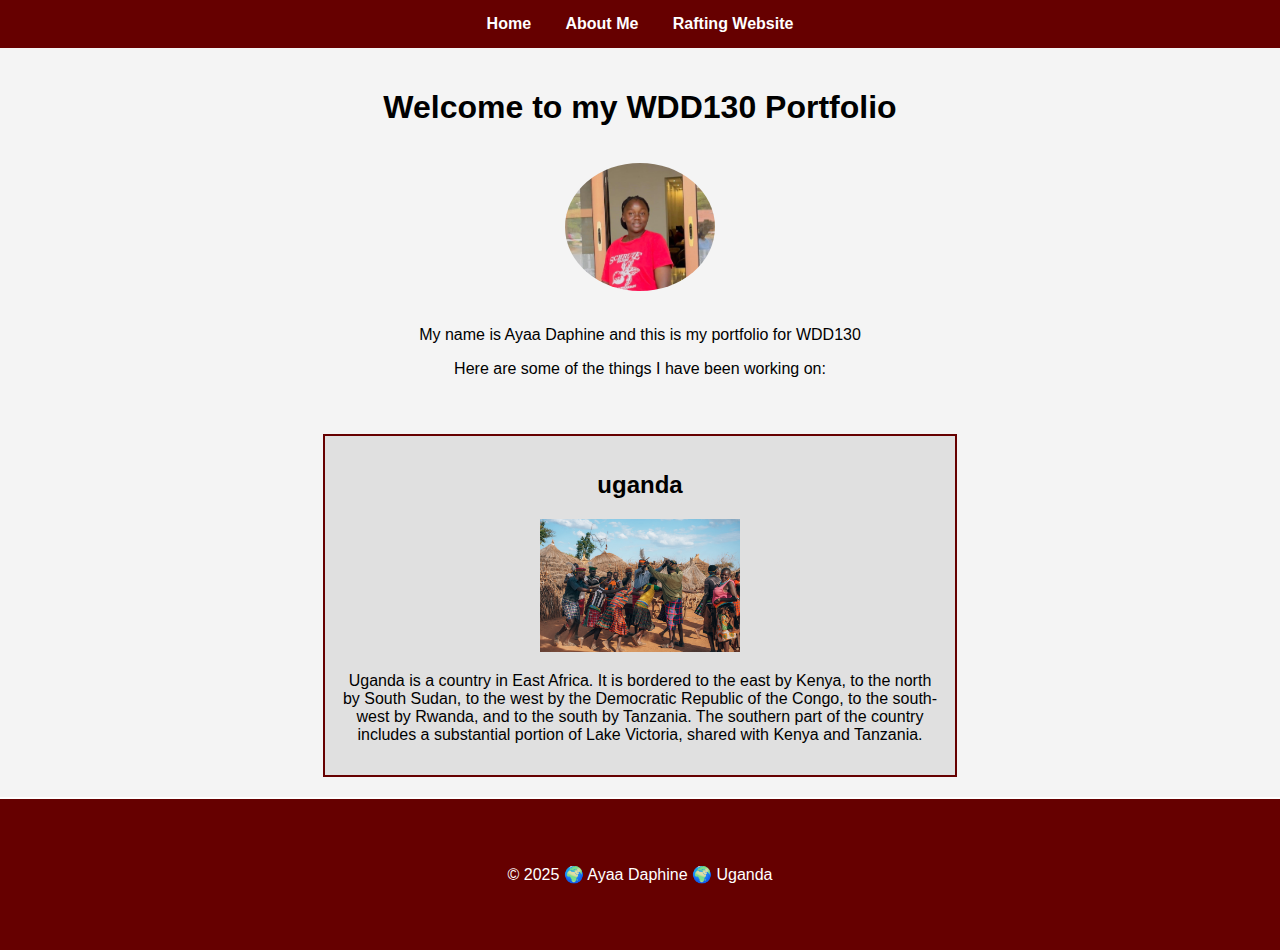
==== wwr/index.html @ d0d4fc61 "assignment" ====
<!DOCTYPE html>
<html lang="en-US">
<head>
    <meta charset="UTF-8">
    <meta name="viewport" content="width=device-width, initial-scale=1.0">
    <meta name="description" content="Ayaa Daphine| WDD 130 | student at BYU-Pathway Learning web and computer programming.">
    <meta name="author" content="Ayaa Daphine">
    <link rel="stylesheet" href="./assets/css/styles.css">
    <title>AYAA DAPHINE | WDD 130</title>
</head>
<body>
    <header>
        <nav>
            <a href="#">Home</a>
            <a href="./about.html">About Me</a>
            <a href="wwr">Rafting Website</a>
            
        </nav>
    </header>
    <main>
        <h1>Welcome to my WDD130 Portfolio</h1>
        <img src="./assets/images/profile.jpg" width="200" alt="Ayaa Daphine">
        <p>My name is Ayaa Daphine and this is my portfolio for WDD130</p>
        <p>Here are some of the things I have been working on:</p>
    </main>
    <aside>
        <h2>uganda</h2>
        <img src="./assets/images/uganda.jpeg"  alt="uganda">
        <p>Uganda is a country in East Africa. It is bordered to the east by Kenya, to the north by South Sudan, to the west by the Democratic Republic of the Congo, to the south-west by Rwanda, and to the south by Tanzania. The southern part of the country includes a substantial portion of Lake Victoria, shared with Kenya and Tanzania.</p>
        </aside>
    <footer>
        <p>&copy; 2025 🌍 Ayaa Daphine  🌍 Uganda</p>
    </footer>
</body>
</html>
---- wwr/assets/css/styles.css ----
/* CSS Document */
body {
    font-family: Arial, sans-serif;
    margin: 0;
    padding: 0;
    background-color: #f4f4f4;
    text-align: center;
}
header {
    background: #660000;
    color: white;
    padding: 15px 0;
}
nav a {
    color: white;
    text-decoration: none;
    margin: 0 15px;
    font-weight: bold;
}
main {
    padding: 20px;
    max-width: 800px; /* Restrict main width */
    margin: 0 auto;
}
main img {
    width: 150px;
    height: auto;
    border-radius: 50%;
    margin: 15px 0;
}
aside {
    width: 80%;
    max-width: 600px;
    margin: 20px auto;
    border: 2px solid #660000;
    padding: 15px;
    background-color: #e0e0e0;
    color: #000;
}
aside img {
    width: 200px;
    height: auto;
}
p {
    padding: 0; /* Ensures 0 padding as required */
}
footer {
    background: #660000;
    color: rgb(255, 255, 255);
    padding:50px;
    margin-top: 20px;
    border-top: 2px solid white;
    text-align: center;
}
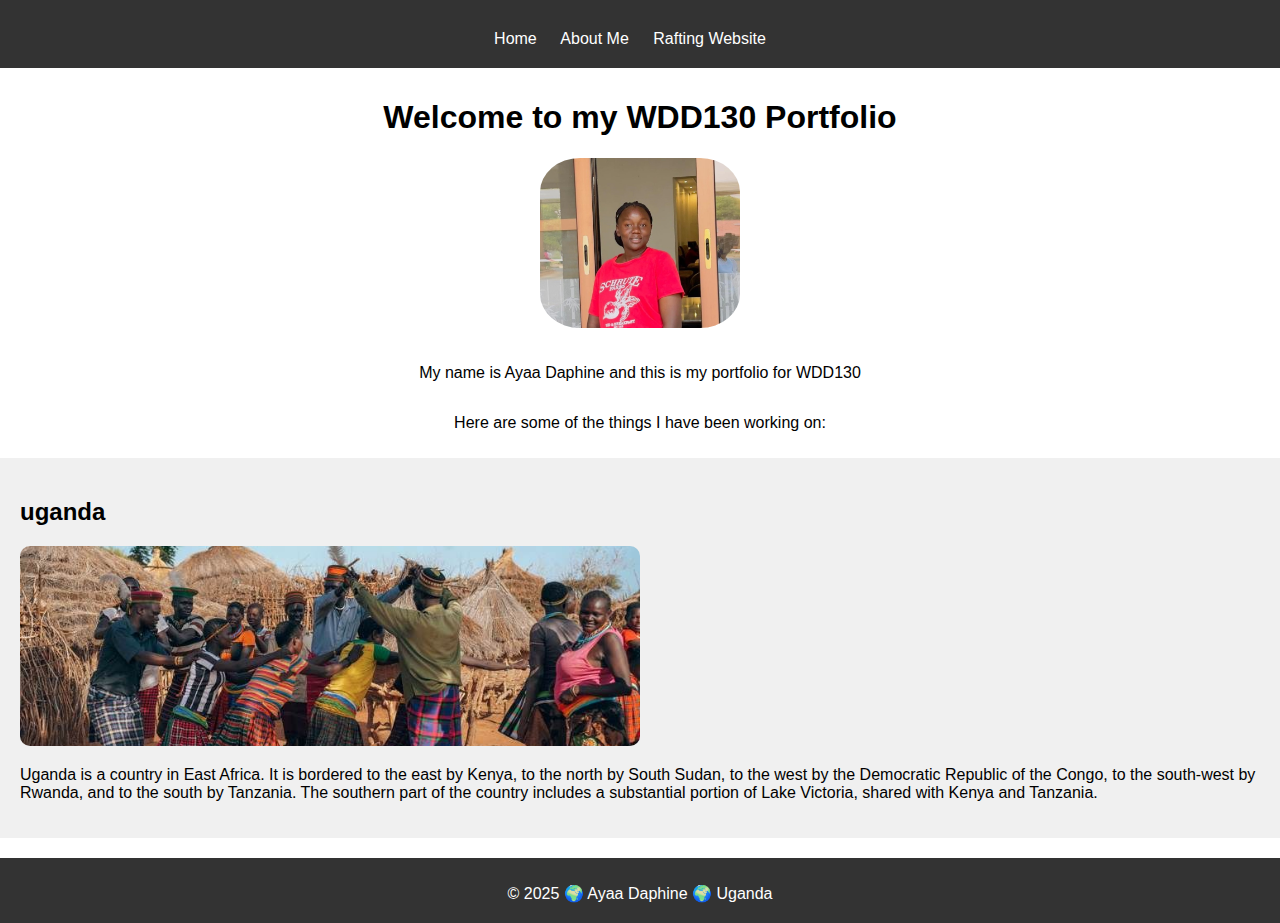
==== commit 94e136b6: "updated index.html" ====
--- a/wwr/index.html
+++ b/wwr/index.html
@@ -5,7 +5,7 @@
     <meta name="viewport" content="width=device-width, initial-scale=1.0">
     <meta name="description" content="Ayaa Daphine| WDD 130 | student at BYU-Pathway Learning web and computer programming.">
     <meta name="author" content="Ayaa Daphine">
-    <link rel="stylesheet" href="./assets/css/styles.css">
+    <link rel="stylesheet" href="css/styles.css">
     <title>AYAA DAPHINE | WDD 130</title>
 </head>
 <body>
@@ -19,13 +19,13 @@
     </header>
     <main>
         <h1>Welcome to my WDD130 Portfolio</h1>
-        <img src="./assets/images/profile.jpg" width="200" alt="Ayaa Daphine">
+        <img src="images/profile.jpg" width="200" alt="Ayaa Daphine">
         <p>My name is Ayaa Daphine and this is my portfolio for WDD130</p>
         <p>Here are some of the things I have been working on:</p>
     </main>
     <aside>
         <h2>uganda</h2>
-        <img src="./assets/images/uganda.jpeg"  alt="uganda">
+        <img src="images/uganda.jpg"  alt="uganda">
         <p>Uganda is a country in East Africa. It is bordered to the east by Kenya, to the north by South Sudan, to the west by the Democratic Republic of the Congo, to the south-west by Rwanda, and to the south by Tanzania. The southern part of the country includes a substantial portion of Lake Victoria, shared with Kenya and Tanzania.</p>
         </aside>
     <footer>
--- a/wwr/css/styles.css
+++ b/wwr/css/styles.css
@@ -0,0 +1,59 @@
+body {
+  font-family: Arial, sans-serif;
+  margin: 0;
+  padding: 0;
+}
+
+header {
+  background-color: #333;
+  color: #fff;
+  padding: 20px;
+  text-align: center;
+}
+
+header nav {
+  margin-top: 10px;
+}
+
+header nav a {
+  color: #fff;
+  text-decoration: none;
+  margin-right: 20px;
+}
+
+main {
+  display: flex;
+  flex-direction: column;
+  align-items: center;
+  padding: 10px;
+}
+
+main img {
+  border-radius: 20%;
+  margin-bottom: 20px;
+}
+
+aside {
+  background-color: #f0f0f0;
+  padding: 20px;
+  margin-bottom: 20px;
+}
+
+aside img {
+  width: 50%;
+  height: 200px;
+  object-fit: cover;
+  border-radius: 10px;
+}
+
+footer {
+  background-color: #333;
+  color: #fff;
+  padding: 10px;
+  text-align: center;
+  clear: both;
+}
+
+footer p {
+  margin-bottom: 10px;
+}
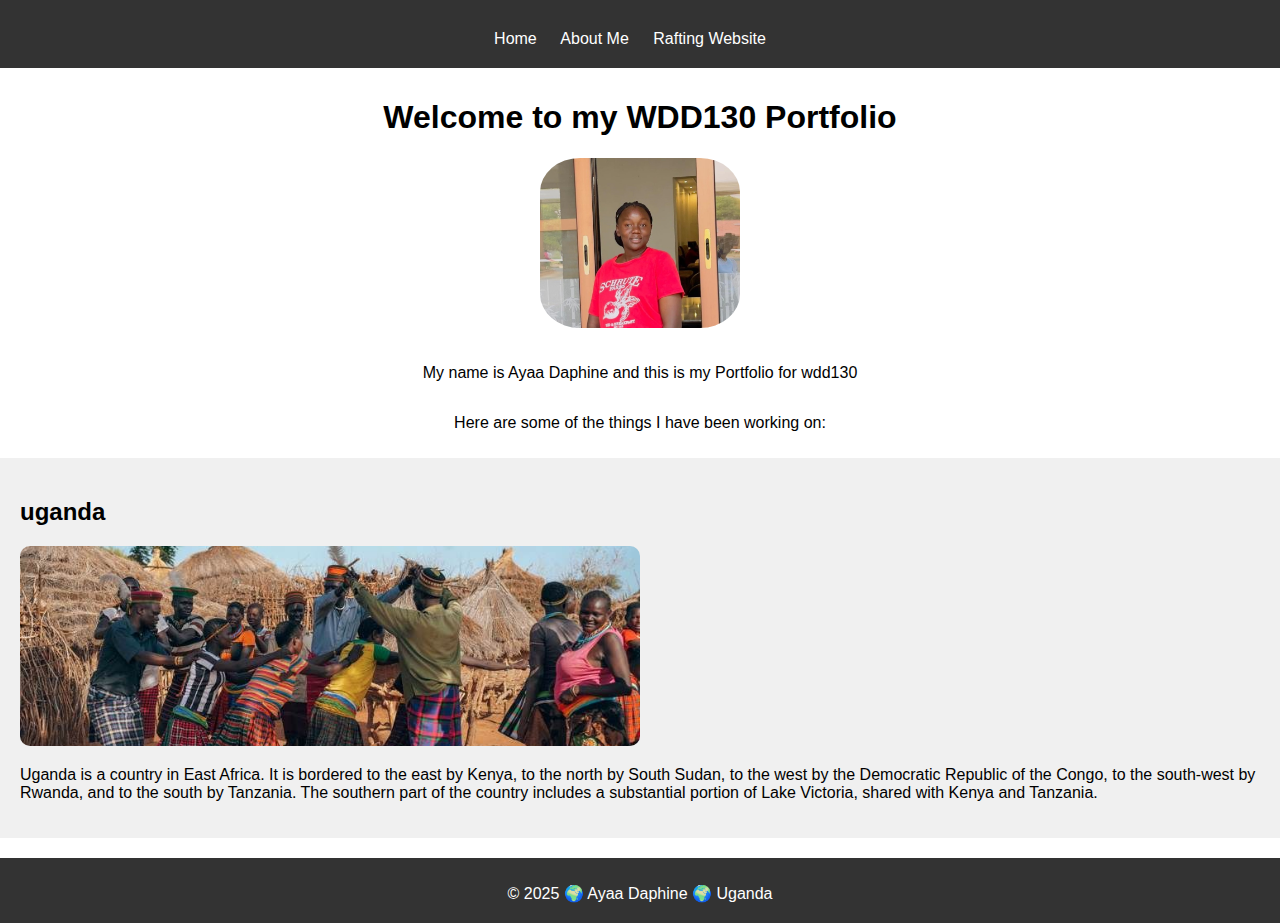
==== commit 98f98561: "contact.html" ====
--- a/wwr/index.html
+++ b/wwr/index.html
@@ -20,7 +20,7 @@
     <main>
         <h1>Welcome to my WDD130 Portfolio</h1>
         <img src="images/profile.jpg" width="200" alt="Ayaa Daphine">
-        <p>My name is Ayaa Daphine and this is my portfolio for WDD130</p>
+        <p>My name is Ayaa Daphine and this is my Portfolio for wdd130</p>
         <p>Here are some of the things I have been working on:</p>
     </main>
     <aside>
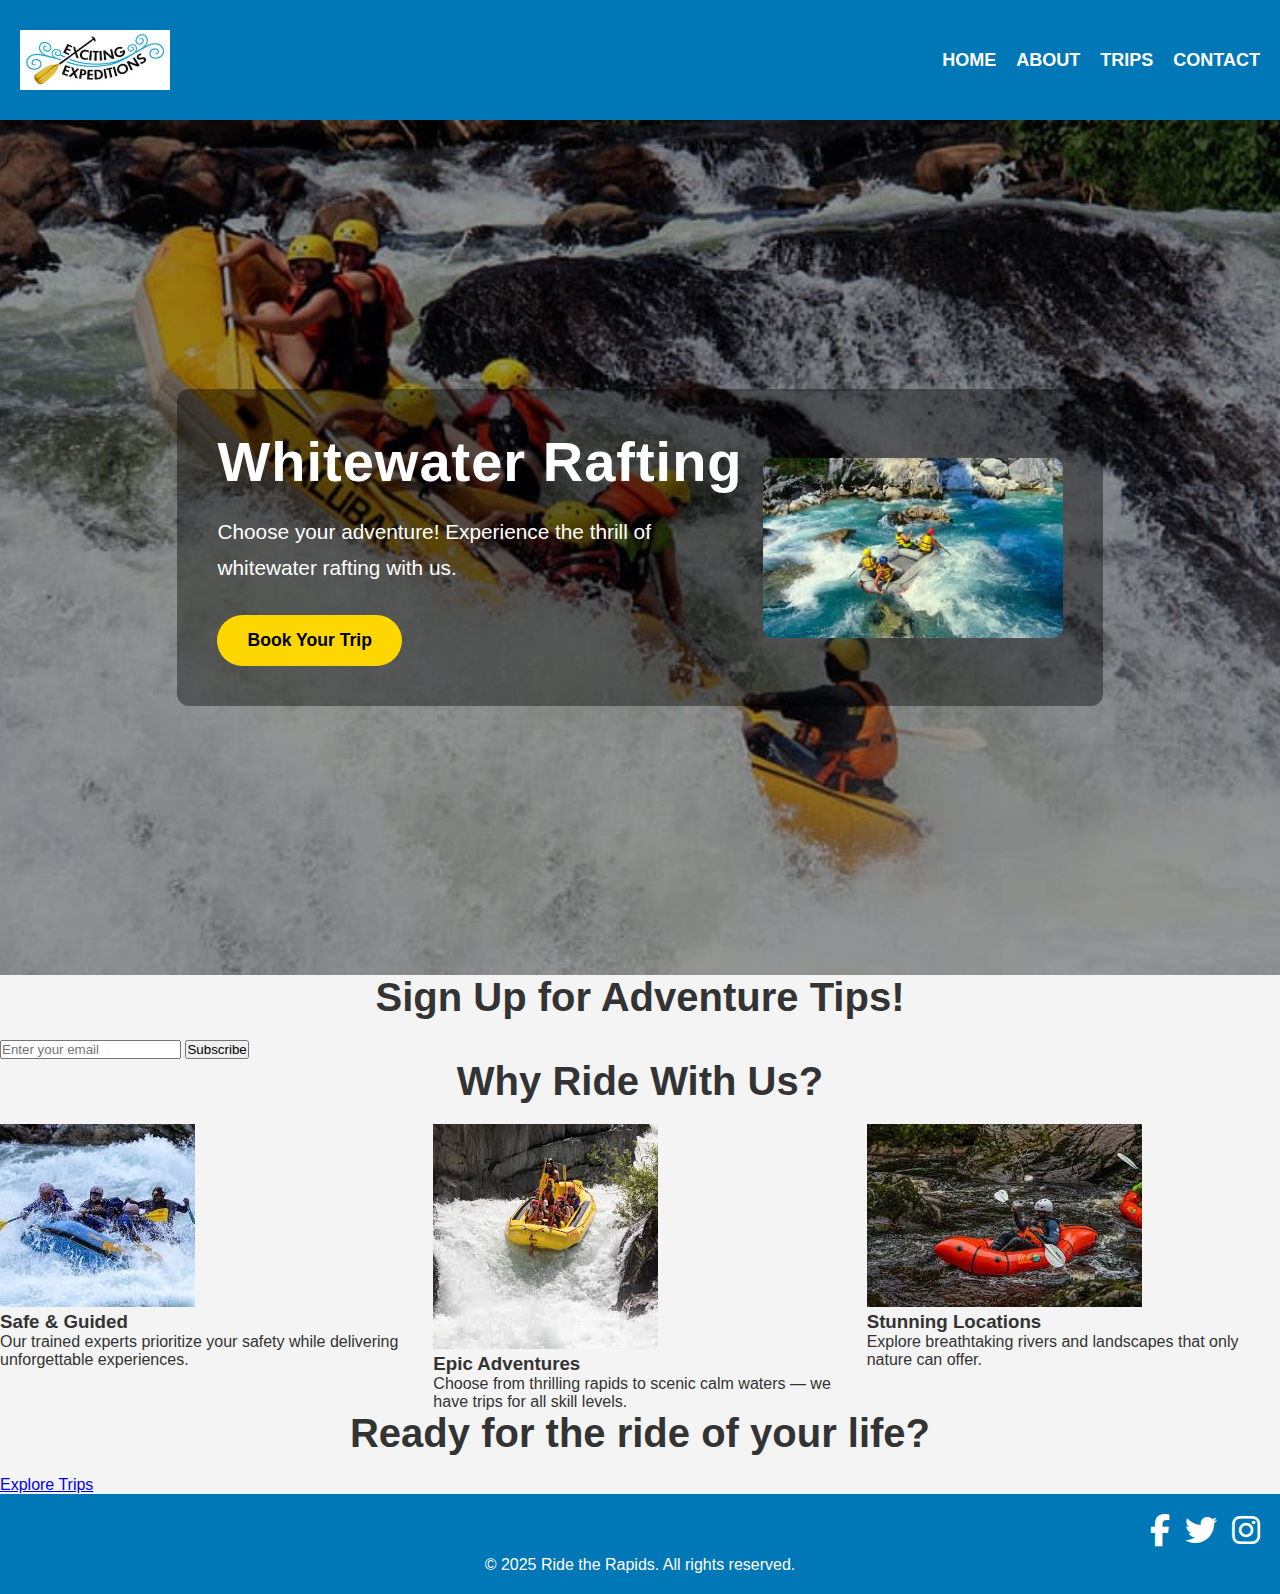
==== commit 272b16d2: "Add files via upload" ====
--- a/wwr/index.html
+++ b/wwr/index.html
@@ -1,35 +1,80 @@
-<!DOCTYPE html>
-<html lang="en-US">
-<head>
-    <meta charset="UTF-8">
-    <meta name="viewport" content="width=device-width, initial-scale=1.0">
-    <meta name="description" content="Ayaa Daphine| WDD 130 | student at BYU-Pathway Learning web and computer programming.">
-    <meta name="author" content="Ayaa Daphine">
-    <link rel="stylesheet" href="css/styles.css">
-    <title>AYAA DAPHINE | WDD 130</title>
-</head>
-<body>
-    <header>
-        <nav>
-            <a href="#">Home</a>
-            <a href="./about.html">About Me</a>
-            <a href="wwr">Rafting Website</a>
-            
-        </nav>
-    </header>
-    <main>
-        <h1>Welcome to my WDD130 Portfolio</h1>
-        <img src="images/profile.jpg" width="200" alt="Ayaa Daphine">
-        <p>My name is Ayaa Daphine and this is my Portfolio for wdd130</p>
-        <p>Here are some of the things I have been working on:</p>
-    </main>
-    <aside>
-        <h2>uganda</h2>
-        <img src="images/uganda.jpg"  alt="uganda">
-        <p>Uganda is a country in East Africa. It is bordered to the east by Kenya, to the north by South Sudan, to the west by the Democratic Republic of the Congo, to the south-west by Rwanda, and to the south by Tanzania. The southern part of the country includes a substantial portion of Lake Victoria, shared with Kenya and Tanzania.</p>
-        </aside>
-    <footer>
-        <p>&copy; 2025 🌍 Ayaa Daphine  🌍 Uganda</p>
-    </footer>
-</body>
-</html>+<!DOCTYPE html>
+<html lang="en">
+<head>
+  <meta charset="UTF-8" />
+  <meta name="viewport" content="width=device-width, initial-scale=1.0" />
+  <meta name="description" content="Ride the Rapids offers thrilling whitewater rafting experiences with safety and excitement in mind." />
+  <meta name="author" content="Ayaa Daphine" />
+  <title>Home | Ride the Rapids - Whitewater Rafting</title>
+  <link rel="stylesheet" href="styles/rafting.css" />
+  <link rel="stylesheet" href="https://cdnjs.cloudflare.com/ajax/libs/font-awesome/6.1.1/css/all.min.css" />
+</head>
+<body>
+  <header>
+    <img src="images/logo.jpg" alt="Ride the Rapids Logo" class="logo" />
+    <nav>
+      <ul>
+        <li><a href="index.html">Home</a></li>
+        <li><a href="about.html">About</a></li>
+        <li><a href="trips.html">Trips</a></li>
+        <li><a href="contact.html">Contact</a></li>
+      </ul>
+    </nav>
+  </header>
+  <section class="hero">
+    <div class="hero-content">
+        <div class="hero-text">
+            <h1>Whitewater Rafting</h1>
+            <p>Choose your adventure! Experience the thrill of whitewater rafting with us.</p>
+            <a href="#" class="hero-btn">Book Your Trip</a>
+        </div>
+        <img src="images/rafting6.jpeg" alt="Rafting Adventure" class="small-image">
+    </div>
+    <img src="images/rafting8.jpg" alt="Exciting rafting adventure" class="hero-image">
+  </section>
+
+    <section class="cta-newsletter">
+      <h2>Sign Up for Adventure Tips!</h2>
+      <form>
+        <input type="email" name="email" placeholder="Enter your email" required />
+        <button type="submit">Subscribe</button>
+      </form>
+    </section>
+
+    <section class="features">
+      <h2>Why Ride With Us?</h2>
+      <div class="grid">
+        <div class="feature">
+          <img src="images/rafting1.jpeg" alt="Safety first" />
+          <h3>Safe & Guided</h3>
+          <p>Our trained experts prioritize your safety while delivering unforgettable experiences.</p>
+        </div>
+        <div class="feature">
+          <img src="images/rafting3.jpeg" alt="Adventure" />
+          <h3>Epic Adventures</h3>
+          <p>Choose from thrilling rapids to scenic calm waters — we have trips for all skill levels.</p>
+        </div>
+        <div class="feature">
+          <img src="images/rafting5.jpeg" alt="Beautiful rivers" />
+          <h3>Stunning Locations</h3>
+          <p>Explore breathtaking rivers and landscapes that only nature can offer.</p>
+        </div>
+      </div>
+    </section>
+
+    <section class="call-to-action">
+      <h2>Ready for the ride of your life?</h2>
+      <a href="trips.html" class="cta-button">Explore Trips</a>
+    </section>
+  </main>
+
+  <footer>
+    <div class="social-icons">
+      <i class="fa-brands fa-facebook-f"></i>
+      <i class="fa-brands fa-twitter"></i>
+      <i class="fa-brands fa-instagram"></i>
+    </div>
+    <p>&copy; 2025 Ride the Rapids. All rights reserved.</p>
+  </footer>
+</body>
+</html>
--- a/wwr/styles/rafting.css
+++ b/wwr/styles/rafting.css
@@ -0,0 +1,380 @@
+/* General Styles */
+* {
+    margin: 0;
+    padding: 0;
+    box-sizing: border-box;
+}
+
+body {
+    font-family: 'Roboto', sans-serif;
+    background-color: #f4f4f4;
+    color: #333;
+}
+
+/* Header and Footer */
+header, footer {
+    background-color: #0077B6;
+    color: white;
+    text-align: center;
+    padding: 30px 20px;
+}
+
+header {
+    display: flex;
+    justify-content: space-between;
+    align-items: center;
+}
+
+header .logo {
+    width: 150px;
+}
+
+nav ul {
+    list-style-type: none;
+    display: flex;
+    gap: 20px;
+}
+
+nav a {
+    color: white;
+    text-decoration: none;
+    font-weight: 600;
+    font-size: 18px;
+    text-transform: uppercase;
+    transition: color 0.3s;
+}
+
+nav a:hover {
+    color: #FFD700;
+
+}
+ /* Hero Section */
+    .hero {
+        position: relative;
+        width: 100%;
+        height: 95vh;
+        display: flex;
+        align-items: center;
+        justify-content: center;
+        overflow: hidden;
+        text-align: left;
+    }
+    
+    .hero-image {
+        position: absolute;
+        top: 0;
+        left: 0;
+        width: 100%;
+        height: 100%;
+        object-fit: cover;
+        z-index: -1;
+        filter: brightness(60%);
+    }
+    
+    .hero-content {
+        z-index: 1;
+        display: flex;
+        align-items: center;
+        justify-content: space-between;
+        max-width: 1000px;
+        padding: 40px;
+        background: rgba(0, 0, 0, 0.4);  /* Lighter background for text visibility */
+        border-radius: 12px;
+        color: #fff;
+        animation: fadeIn 1.5s ease-out;
+    }
+    
+    .hero h1 {
+        font-size: 3.5rem;
+        margin-bottom: 20px;
+        font-weight: 700;
+        letter-spacing: 1px;
+    }
+    
+    .hero p {
+        font-size: 1.3rem;
+        line-height: 1.7;
+        margin-bottom: 30px;
+        max-width: 500px;  /* Limit paragraph width */
+    }
+    
+    .hero-btn {
+        display: inline-block;
+        padding: 15px 30px;
+        background-color: #FFD700;
+        color: #000;
+        font-size: 1.1rem;
+        font-weight: 600;
+        border-radius: 30px;
+        text-decoration: none;
+        transition: background-color 0.3s ease;
+    }
+    
+    .hero-btn:hover {
+        background-color: #ffc400;
+    }
+    
+    .hero .small-image {
+        width: 300px;
+        height: auto;
+        border-radius: 10px;
+        margin-left: 20px;
+    }
+    
+
+
+/* Fade-in Animation */
+@keyframes fadeIn {
+    0% { opacity: 0; transform: translateY(20px); }
+    100% { opacity: 1; transform: translateY(0); }
+}
+
+/* Main Content */
+main {
+    padding: 40px;
+    max-width: 1200px;
+    margin: 0 auto;
+}
+
+h2 {
+    font-size: 2.5rem;
+    margin-bottom: 20px;
+    text-align: center;
+}
+
+/* History Section */
+.history-section {
+    padding: 40px;
+    background-color: #ffffff;
+}
+
+.history-container {
+    display: flex;
+    justify-content: space-between;
+    align-items: center;
+    gap: 30px;
+    flex-wrap: wrap;
+}
+
+.history-text {
+    flex: 1;
+    font-size: 1.1rem;
+    line-height: 1.6;
+}
+
+.history-image img {
+    width: 100%;
+    height: auto;
+    max-width: 500px;
+    border-radius: 10px;
+}
+
+/* Adventure Awaits You Section */
+.gallery {
+    display: flex;
+    gap: 20px;
+    overflow-x: auto;
+    padding: 20px 0;
+}
+
+.gallery figure {
+    position: relative;
+}
+
+.gallery img {
+    width: 120px;
+    height: auto;
+    border-radius: 10px;
+    transition: transform 0.3s;
+}
+
+.gallery img:hover {
+    transform: scale(1.05);
+}
+
+.gallery figcaption {
+    position: absolute;
+    bottom: 10px;
+    left: 10px;
+    background-color: rgba(0, 0, 0, 0.6);
+    color: white;
+    font-size: 1rem;
+    padding: 5px 10px;
+}
+
+/* Footer */
+footer {
+    display: flex;
+    justify-content: center;
+    align-items: center;
+    padding: 20px;
+    flex-direction: column;
+}
+
+footer p {
+    margin-top: 10px;
+}
+
+/* Social Icons */
+.social-icons {
+    display: flex;
+    gap: 15px;
+    justify-content: flex-end;
+    width: 100%;
+}
+
+.social-icons i {
+    font-size: 2rem;
+    cursor: pointer;
+}
+
+/* Contact Section */
+.contact-box {
+    background-color: #ffffff;
+    padding: 30px;
+    margin-top: 20px;
+    box-shadow: 0 0 10px rgba(0, 0, 0, 0.1);
+    border-radius: 10px;
+}
+
+.company-info {
+    display: flex;
+    justify-content: space-between;
+    margin-bottom: 30px;
+}
+
+.info-left,
+.info-right {
+    flex: 1;
+    padding: 10px;
+}
+
+.contact-form h2 {
+    font-size: 2rem;
+    margin-bottom: 20px;
+    text-align: center;
+}
+
+.contact-form label {
+    display: block;
+    margin-bottom: 10px;
+    font-size: 1.1rem;
+}
+
+.contact-form input, 
+.contact-form select, 
+.contact-form textarea {
+    width: 80%;
+    padding: 12px;
+    margin-bottom: 15px;
+    border: 1px solid #ccc;
+    border-radius: 5px;
+}
+
+.contact-form button {
+    width: 80%;
+    padding: 15px;
+    background-color: #0077B6;
+    color: white;
+    font-size: 1.2rem;
+    border: none;
+    border-radius: 5px;
+    cursor: pointer;
+}
+
+.contact-form button:hover {
+    background-color: #005f82;
+}
+
+/* Home Page Extras */
+.newsletter, .cta {
+    background-color: #ffffff;
+    padding: 30px;
+    margin-top: 40px;
+    border-radius: 10px;
+    box-shadow: 0 4px 12px rgba(0,0,0,0.1);
+    text-align: center;
+}
+
+.newsletter input[type="email"] {
+    padding: 10px;
+    width: 60%;
+    max-width: 300px;
+    margin: 10px;
+    border-radius: 5px;
+    border: 1px solid #ccc;
+}
+
+.newsletter button {
+    padding: 10px 20px;
+    background-color: #0077B6;
+    color: white;
+    border: none;
+    border-radius: 5px;
+    cursor: pointer;
+}
+
+.newsletter button:hover {
+    background-color: #005f82;
+}
+.grid {
+    display: grid;
+    grid-template-columns: repeat(3, 1fr);
+    gap: 20px;
+}
+/* Trips Page Styles */
+.trips-grid {
+    display: grid;
+    grid-template-columns: repeat(auto-fit, minmax(280px, 1fr));
+    gap: 30px;
+}
+
+.trip-card {
+    background-color: #fff;
+    padding: 20px;
+    border-radius: 10px;
+    box-shadow: 0 0 12px rgba(0, 0, 0, 0.08);
+    transition: transform 0.3s ease;
+    text-align: center;
+}
+
+.trip-card img {
+    width: 100%;
+    height: 180px;
+    object-fit: cover;
+    border-radius: 10px;
+    margin-bottom: 15px;
+}
+
+.trip-card:hover {
+    transform: translateY(-5px);
+}
+
+.trip-card h3 {
+    margin-bottom: 10px;
+    font-size: 1.4rem;
+    color: #0077B6;
+}
+
+.trip-card p {
+    font-size: 1rem;
+    line-height: 1.5;
+}
+
+/* Our Rafting Trips Section */
+.our-rafting-trips-section {
+    display: flex;
+    justify-content: center;
+    align-items: center;
+    height: 100vh;
+    text-align: center;
+    width: 100%;
+}
+
+.trips-heading {
+    font-size: 3rem;
+    color: #151616f5;
+    margin: 0;
+    text-align: center;
+    flex: 0 1 auto;
+}
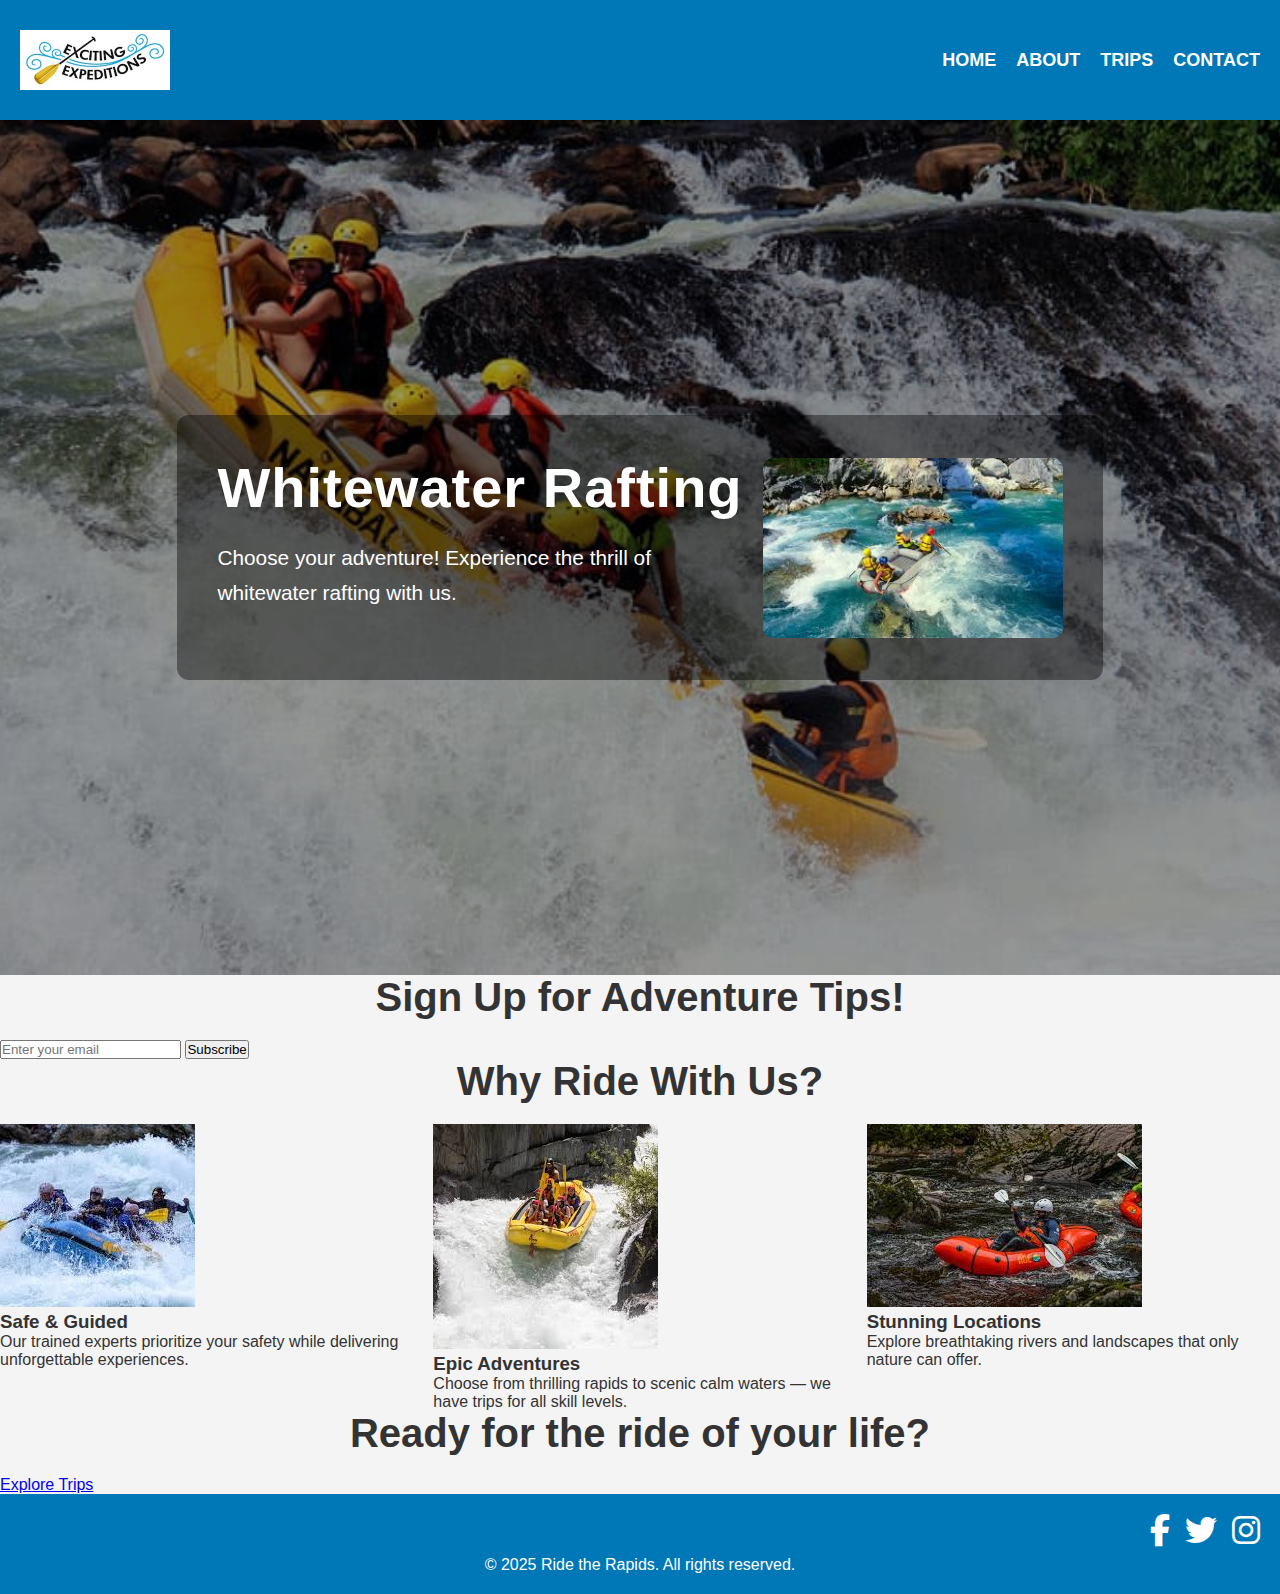
==== commit b01524fd: "Add files via upload" ====
--- a/wwr/index.html
+++ b/wwr/index.html
@@ -26,7 +26,6 @@
         <div class="hero-text">
             <h1>Whitewater Rafting</h1>
             <p>Choose your adventure! Experience the thrill of whitewater rafting with us.</p>
-            <a href="#" class="hero-btn">Book Your Trip</a>
         </div>
         <img src="images/rafting6.jpeg" alt="Rafting Adventure" class="small-image">
     </div>
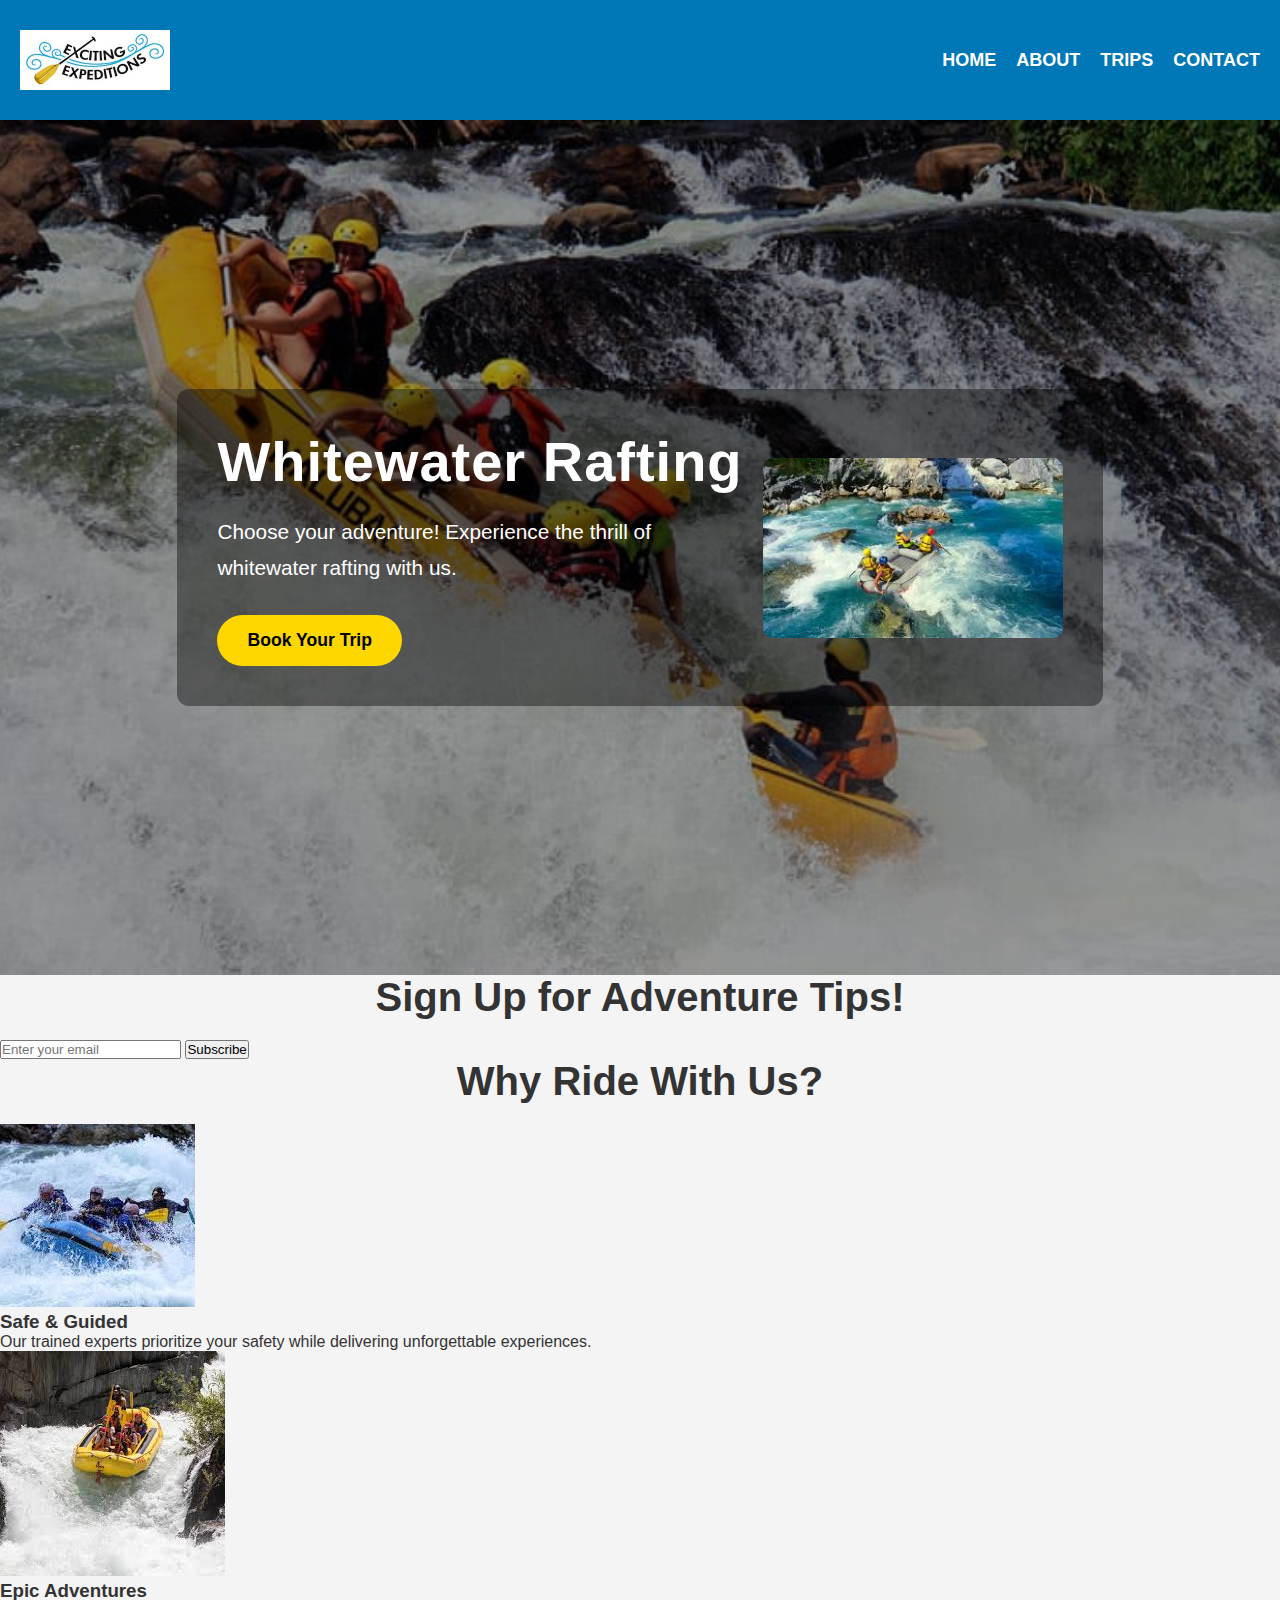
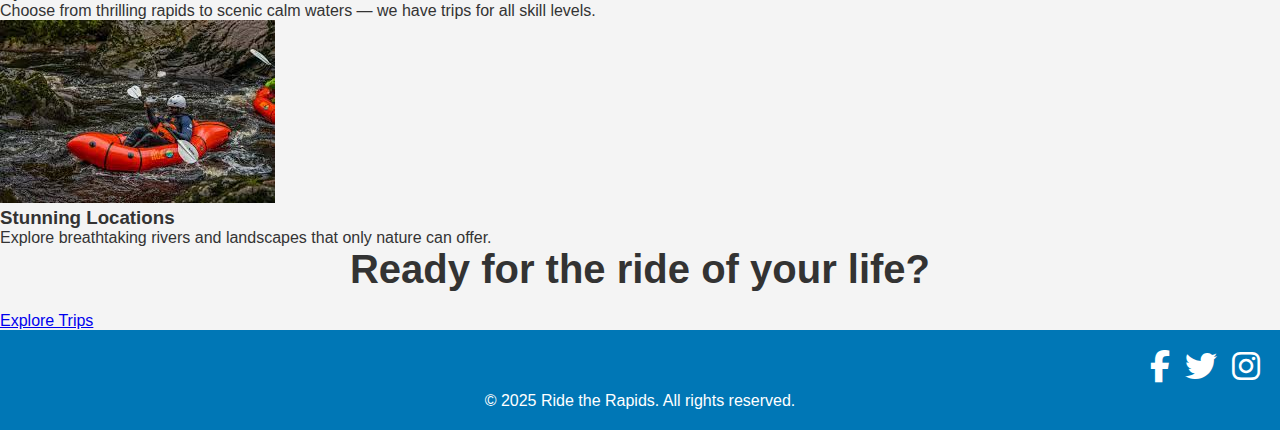
==== commit 0d8a7d07: "trips" ====
--- a/wwr/index.html
+++ b/wwr/index.html
@@ -1,79 +1,80 @@
-<!DOCTYPE html>
-<html lang="en">
-<head>
-  <meta charset="UTF-8" />
-  <meta name="viewport" content="width=device-width, initial-scale=1.0" />
-  <meta name="description" content="Ride the Rapids offers thrilling whitewater rafting experiences with safety and excitement in mind." />
-  <meta name="author" content="Ayaa Daphine" />
-  <title>Home | Ride the Rapids - Whitewater Rafting</title>
-  <link rel="stylesheet" href="styles/rafting.css" />
-  <link rel="stylesheet" href="https://cdnjs.cloudflare.com/ajax/libs/font-awesome/6.1.1/css/all.min.css" />
-</head>
-<body>
-  <header>
-    <img src="images/logo.jpg" alt="Ride the Rapids Logo" class="logo" />
-    <nav>
-      <ul>
-        <li><a href="index.html">Home</a></li>
-        <li><a href="about.html">About</a></li>
-        <li><a href="trips.html">Trips</a></li>
-        <li><a href="contact.html">Contact</a></li>
-      </ul>
-    </nav>
-  </header>
-  <section class="hero">
-    <div class="hero-content">
-        <div class="hero-text">
-            <h1>Whitewater Rafting</h1>
-            <p>Choose your adventure! Experience the thrill of whitewater rafting with us.</p>
-        </div>
-        <img src="images/rafting6.jpeg" alt="Rafting Adventure" class="small-image">
-    </div>
-    <img src="images/rafting8.jpg" alt="Exciting rafting adventure" class="hero-image">
-  </section>
-
-    <section class="cta-newsletter">
-      <h2>Sign Up for Adventure Tips!</h2>
-      <form>
-        <input type="email" name="email" placeholder="Enter your email" required />
-        <button type="submit">Subscribe</button>
-      </form>
-    </section>
-
-    <section class="features">
-      <h2>Why Ride With Us?</h2>
-      <div class="grid">
-        <div class="feature">
-          <img src="images/rafting1.jpeg" alt="Safety first" />
-          <h3>Safe & Guided</h3>
-          <p>Our trained experts prioritize your safety while delivering unforgettable experiences.</p>
-        </div>
-        <div class="feature">
-          <img src="images/rafting3.jpeg" alt="Adventure" />
-          <h3>Epic Adventures</h3>
-          <p>Choose from thrilling rapids to scenic calm waters — we have trips for all skill levels.</p>
-        </div>
-        <div class="feature">
-          <img src="images/rafting5.jpeg" alt="Beautiful rivers" />
-          <h3>Stunning Locations</h3>
-          <p>Explore breathtaking rivers and landscapes that only nature can offer.</p>
-        </div>
-      </div>
-    </section>
-
-    <section class="call-to-action">
-      <h2>Ready for the ride of your life?</h2>
-      <a href="trips.html" class="cta-button">Explore Trips</a>
-    </section>
-  </main>
-
-  <footer>
-    <div class="social-icons">
-      <i class="fa-brands fa-facebook-f"></i>
-      <i class="fa-brands fa-twitter"></i>
-      <i class="fa-brands fa-instagram"></i>
-    </div>
-    <p>&copy; 2025 Ride the Rapids. All rights reserved.</p>
-  </footer>
-</body>
-</html>
+<!DOCTYPE html>
+<html lang="en">
+<head>
+  <meta charset="UTF-8" />
+  <meta name="viewport" content="width=device-width, initial-scale=1.0" />
+  <meta name="description" content="Ride the Rapids offers thrilling whitewater rafting experiences with safety and excitement in mind." />
+  <meta name="author" content="Ayaa Daphine" />
+  <title>Home | Ride the Rapids - Whitewater Rafting</title>
+  <link rel="stylesheet" href="styles/rafting.css" />
+  <link rel="stylesheet" href="https://cdnjs.cloudflare.com/ajax/libs/font-awesome/6.1.1/css/all.min.css" />
+</head>
+<body>
+  <header>
+    <img src="images/logo.jpg" alt="Ride the Rapids Logo" class="logo" />
+    <nav>
+      <ul>
+        <li><a href="index.html">Home</a></li>
+        <li><a href="about.html">About</a></li>
+        <li><a href="trips.html">Trips</a></li>
+        <li><a href="contact.html">Contact</a></li>
+      </ul>
+    </nav>
+  </header>
+  <section class="hero">
+    <div class="hero-content">
+        <div class="hero-text">
+            <h1>Whitewater Rafting</h1>
+            <p>Choose your adventure! Experience the thrill of whitewater rafting with us.</p>
+            <a href="#" class="hero-btn">Book Your Trip</a>
+        </div>
+        <img src="images/rafting6.jpeg" alt="Rafting Adventure" class="small-image">
+    </div>
+    <img src="images/rafting8.jpg" alt="Exciting rafting adventure" class="hero-image">
+  </section>
+
+    <section class="cta-newsletter">
+      <h2>Sign Up for Adventure Tips!</h2>
+      <form>
+        <input type="email" name="email" placeholder="Enter your email" required />
+        <button type="submit">Subscribe</button>
+      </form>
+    </section>
+
+    <section class="features">
+      <h2>Why Ride With Us?</h2>
+      <div class="grid">
+        <div class="feature">
+          <img src="images/rafting1.jpeg" alt="Safety first" />
+          <h3>Safe & Guided</h3>
+          <p>Our trained experts prioritize your safety while delivering unforgettable experiences.</p>
+        </div>
+        <div class="feature">
+          <img src="images/rafting3.jpeg" alt="Adventure" />
+          <h3>Epic Adventures</h3>
+          <p>Choose from thrilling rapids to scenic calm waters — we have trips for all skill levels.</p>
+        </div>
+        <div class="feature">
+          <img src="images/rafting5.jpeg" alt="Beautiful rivers" />
+          <h3>Stunning Locations</h3>
+          <p>Explore breathtaking rivers and landscapes that only nature can offer.</p>
+        </div>
+      </div>
+    </section>
+
+    <section class="call-to-action">
+      <h2>Ready for the ride of your life?</h2>
+      <a href="trips.html" class="cta-button">Explore Trips</a>
+    </section>
+  </main>
+
+  <footer>
+    <div class="social-icons">
+      <i class="fa-brands fa-facebook-f"></i>
+      <i class="fa-brands fa-twitter"></i>
+      <i class="fa-brands fa-instagram"></i>
+    </div>
+    <p>&copy; 2025 Ride the Rapids. All rights reserved.</p>
+  </footer>
+</body>
+</html>
--- a/wwr/styles/rafting.css
+++ b/wwr/styles/rafting.css
@@ -1,380 +1,376 @@
-/* General Styles */
-* {
-    margin: 0;
-    padding: 0;
-    box-sizing: border-box;
-}
-
-body {
-    font-family: 'Roboto', sans-serif;
-    background-color: #f4f4f4;
-    color: #333;
-}
-
-/* Header and Footer */
-header, footer {
-    background-color: #0077B6;
-    color: white;
-    text-align: center;
-    padding: 30px 20px;
-}
-
-header {
-    display: flex;
-    justify-content: space-between;
-    align-items: center;
-}
-
-header .logo {
-    width: 150px;
-}
-
-nav ul {
-    list-style-type: none;
-    display: flex;
-    gap: 20px;
-}
-
-nav a {
-    color: white;
-    text-decoration: none;
-    font-weight: 600;
-    font-size: 18px;
-    text-transform: uppercase;
-    transition: color 0.3s;
-}
-
-nav a:hover {
-    color: #FFD700;
-
-}
- /* Hero Section */
-    .hero {
-        position: relative;
-        width: 100%;
-        height: 95vh;
-        display: flex;
-        align-items: center;
-        justify-content: center;
-        overflow: hidden;
-        text-align: left;
-    }
-    
-    .hero-image {
-        position: absolute;
-        top: 0;
-        left: 0;
-        width: 100%;
-        height: 100%;
-        object-fit: cover;
-        z-index: -1;
-        filter: brightness(60%);
-    }
-    
-    .hero-content {
-        z-index: 1;
-        display: flex;
-        align-items: center;
-        justify-content: space-between;
-        max-width: 1000px;
-        padding: 40px;
-        background: rgba(0, 0, 0, 0.4);  /* Lighter background for text visibility */
-        border-radius: 12px;
-        color: #fff;
-        animation: fadeIn 1.5s ease-out;
-    }
-    
-    .hero h1 {
-        font-size: 3.5rem;
-        margin-bottom: 20px;
-        font-weight: 700;
-        letter-spacing: 1px;
-    }
-    
-    .hero p {
-        font-size: 1.3rem;
-        line-height: 1.7;
-        margin-bottom: 30px;
-        max-width: 500px;  /* Limit paragraph width */
-    }
-    
-    .hero-btn {
-        display: inline-block;
-        padding: 15px 30px;
-        background-color: #FFD700;
-        color: #000;
-        font-size: 1.1rem;
-        font-weight: 600;
-        border-radius: 30px;
-        text-decoration: none;
-        transition: background-color 0.3s ease;
-    }
-    
-    .hero-btn:hover {
-        background-color: #ffc400;
-    }
-    
-    .hero .small-image {
-        width: 300px;
-        height: auto;
-        border-radius: 10px;
-        margin-left: 20px;
-    }
-    
-
-
-/* Fade-in Animation */
-@keyframes fadeIn {
-    0% { opacity: 0; transform: translateY(20px); }
-    100% { opacity: 1; transform: translateY(0); }
-}
-
-/* Main Content */
-main {
-    padding: 40px;
-    max-width: 1200px;
-    margin: 0 auto;
-}
-
-h2 {
-    font-size: 2.5rem;
-    margin-bottom: 20px;
-    text-align: center;
-}
-
-/* History Section */
-.history-section {
-    padding: 40px;
-    background-color: #ffffff;
-}
-
-.history-container {
-    display: flex;
-    justify-content: space-between;
-    align-items: center;
-    gap: 30px;
-    flex-wrap: wrap;
-}
-
-.history-text {
-    flex: 1;
-    font-size: 1.1rem;
-    line-height: 1.6;
-}
-
-.history-image img {
-    width: 100%;
-    height: auto;
-    max-width: 500px;
-    border-radius: 10px;
-}
-
-/* Adventure Awaits You Section */
-.gallery {
-    display: flex;
-    gap: 20px;
-    overflow-x: auto;
-    padding: 20px 0;
-}
-
-.gallery figure {
-    position: relative;
-}
-
-.gallery img {
-    width: 120px;
-    height: auto;
-    border-radius: 10px;
-    transition: transform 0.3s;
-}
-
-.gallery img:hover {
-    transform: scale(1.05);
-}
-
-.gallery figcaption {
-    position: absolute;
-    bottom: 10px;
-    left: 10px;
-    background-color: rgba(0, 0, 0, 0.6);
-    color: white;
-    font-size: 1rem;
-    padding: 5px 10px;
-}
-
-/* Footer */
-footer {
-    display: flex;
-    justify-content: center;
-    align-items: center;
-    padding: 20px;
-    flex-direction: column;
-}
-
-footer p {
-    margin-top: 10px;
-}
-
-/* Social Icons */
-.social-icons {
-    display: flex;
-    gap: 15px;
-    justify-content: flex-end;
-    width: 100%;
-}
-
-.social-icons i {
-    font-size: 2rem;
-    cursor: pointer;
-}
-
-/* Contact Section */
-.contact-box {
-    background-color: #ffffff;
-    padding: 30px;
-    margin-top: 20px;
-    box-shadow: 0 0 10px rgba(0, 0, 0, 0.1);
-    border-radius: 10px;
-}
-
-.company-info {
-    display: flex;
-    justify-content: space-between;
-    margin-bottom: 30px;
-}
-
-.info-left,
-.info-right {
-    flex: 1;
-    padding: 10px;
-}
-
-.contact-form h2 {
-    font-size: 2rem;
-    margin-bottom: 20px;
-    text-align: center;
-}
-
-.contact-form label {
-    display: block;
-    margin-bottom: 10px;
-    font-size: 1.1rem;
-}
-
-.contact-form input, 
-.contact-form select, 
-.contact-form textarea {
-    width: 80%;
-    padding: 12px;
-    margin-bottom: 15px;
-    border: 1px solid #ccc;
-    border-radius: 5px;
-}
-
-.contact-form button {
-    width: 80%;
-    padding: 15px;
-    background-color: #0077B6;
-    color: white;
-    font-size: 1.2rem;
-    border: none;
-    border-radius: 5px;
-    cursor: pointer;
-}
-
-.contact-form button:hover {
-    background-color: #005f82;
-}
-
-/* Home Page Extras */
-.newsletter, .cta {
-    background-color: #ffffff;
-    padding: 30px;
-    margin-top: 40px;
-    border-radius: 10px;
-    box-shadow: 0 4px 12px rgba(0,0,0,0.1);
-    text-align: center;
-}
-
-.newsletter input[type="email"] {
-    padding: 10px;
-    width: 60%;
-    max-width: 300px;
-    margin: 10px;
-    border-radius: 5px;
-    border: 1px solid #ccc;
-}
-
-.newsletter button {
-    padding: 10px 20px;
-    background-color: #0077B6;
-    color: white;
-    border: none;
-    border-radius: 5px;
-    cursor: pointer;
-}
-
-.newsletter button:hover {
-    background-color: #005f82;
-}
-.grid {
-    display: grid;
-    grid-template-columns: repeat(3, 1fr);
-    gap: 20px;
-}
-/* Trips Page Styles */
-.trips-grid {
-    display: grid;
-    grid-template-columns: repeat(auto-fit, minmax(280px, 1fr));
-    gap: 30px;
-}
-
-.trip-card {
-    background-color: #fff;
-    padding: 20px;
-    border-radius: 10px;
-    box-shadow: 0 0 12px rgba(0, 0, 0, 0.08);
-    transition: transform 0.3s ease;
-    text-align: center;
-}
-
-.trip-card img {
-    width: 100%;
-    height: 180px;
-    object-fit: cover;
-    border-radius: 10px;
-    margin-bottom: 15px;
-}
-
-.trip-card:hover {
-    transform: translateY(-5px);
-}
-
-.trip-card h3 {
-    margin-bottom: 10px;
-    font-size: 1.4rem;
-    color: #0077B6;
-}
-
-.trip-card p {
-    font-size: 1rem;
-    line-height: 1.5;
-}
-
-/* Our Rafting Trips Section */
-.our-rafting-trips-section {
-    display: flex;
-    justify-content: center;
-    align-items: center;
-    height: 100vh;
-    text-align: center;
-    width: 100%;
-}
-
-.trips-heading {
-    font-size: 3rem;
-    color: #151616f5;
-    margin: 0;
-    text-align: center;
-    flex: 0 1 auto;
-}
+/* General Styles */
+* {
+    margin: 0;
+    padding: 0;
+    box-sizing: border-box;
+}
+
+body {
+    font-family: 'Roboto', sans-serif;
+    background-color: #f4f4f4;
+    color: #333;
+}
+
+/* Header and Footer */
+header, footer {
+    background-color: #0077B6;
+    color: white;
+    text-align: center;
+    padding: 30px 20px;
+}
+
+header {
+    display: flex;
+    justify-content: space-between;
+    align-items: center;
+}
+
+header .logo {
+    width: 150px;
+}
+
+nav ul {
+    list-style-type: none;
+    display: flex;
+    gap: 20px;
+}
+
+nav a {
+    color: white;
+    text-decoration: none;
+    font-weight: 600;
+    font-size: 18px;
+    text-transform: uppercase;
+    transition: color 0.3s;
+}
+
+nav a:hover {
+    color: #FFD700;
+
+}
+ /* Hero Section */
+    .hero {
+        position: relative;
+        width: 100%;
+        height: 95vh;
+        display: flex;
+        align-items: center;
+        justify-content: center;
+        overflow: hidden;
+        text-align: left;
+    }
+    
+    .hero-image {
+        position: absolute;
+        top: 0;
+        left: 0;
+        width: 100%;
+        height: 100%;
+        object-fit: cover;
+        z-index: -1;
+        filter: brightness(60%);
+    }
+    
+    .hero-content {
+        z-index: 1;
+        display: flex;
+        align-items: center;
+        justify-content: space-between;
+        max-width: 1000px;
+        padding: 40px;
+        background: rgba(0, 0, 0, 0.4);  /* Lighter background for text visibility */
+        border-radius: 12px;
+        color: #fff;
+        animation: fadeIn 1.5s ease-out;
+    }
+    
+    .hero h1 {
+        font-size: 3.5rem;
+        margin-bottom: 20px;
+        font-weight: 700;
+        letter-spacing: 1px;
+    }
+    
+    .hero p {
+        font-size: 1.3rem;
+        line-height: 1.7;
+        margin-bottom: 30px;
+        max-width: 500px;  /* Limit paragraph width */
+    }
+    
+    .hero-btn {
+        display: inline-block;
+        padding: 15px 30px;
+        background-color: #FFD700;
+        color: #000;
+        font-size: 1.1rem;
+        font-weight: 600;
+        border-radius: 30px;
+        text-decoration: none;
+        transition: background-color 0.3s ease;
+    }
+    
+    .hero-btn:hover {
+        background-color: #ffc400;
+    }
+    
+    .hero .small-image {
+        width: 300px;
+        height: auto;
+        border-radius: 10px;
+        margin-left: 20px;
+    }
+    
+
+
+/* Fade-in Animation */
+@keyframes fadeIn {
+    0% { opacity: 0; transform: translateY(20px); }
+    100% { opacity: 1; transform: translateY(0); }
+}
+
+/* Main Content */
+main {
+    padding: 40px;
+    max-width: 1200px;
+    margin: 0 auto;
+}
+
+h2 {
+    font-size: 2.5rem;
+    margin-bottom: 20px;
+    text-align: center;
+}
+
+/* History Section */
+.history-section {
+    padding: 40px;
+    background-color: #ffffff;
+}
+
+.history-container {
+    display: flex;
+    justify-content: space-between;
+    align-items: center;
+    gap: 30px;
+    flex-wrap: wrap;
+}
+
+.history-text {
+    flex: 1;
+    font-size: 1.1rem;
+    line-height: 1.6;
+}
+
+.history-image img {
+    width: 100%;
+    height: auto;
+    max-width: 500px;
+    border-radius: 10px;
+}
+
+/* Adventure Awaits You Section */
+.gallery {
+    display: flex;
+    gap: 20px;
+    overflow-x: auto;
+    padding: 20px 0;
+}
+
+.gallery figure {
+    position: relative;
+}
+
+.gallery img {
+    width: 120px;
+    height: auto;
+    border-radius: 10px;
+    transition: transform 0.3s;
+}
+
+.gallery img:hover {
+    transform: scale(1.05);
+}
+
+.gallery figcaption {
+    position: absolute;
+    bottom: 10px;
+    left: 10px;
+    background-color: rgba(0, 0, 0, 0.6);
+    color: white;
+    font-size: 1rem;
+    padding: 5px 10px;
+}
+
+/* Footer */
+footer {
+    display: flex;
+    justify-content: center;
+    align-items: center;
+    padding: 20px;
+    flex-direction: column;
+}
+
+footer p {
+    margin-top: 10px;
+}
+
+/* Social Icons */
+.social-icons {
+    display: flex;
+    gap: 15px;
+    justify-content: flex-end;
+    width: 100%;
+}
+
+.social-icons i {
+    font-size: 2rem;
+    cursor: pointer;
+}
+
+/* Contact Section */
+.contact-box {
+    background-color: #ffffff;
+    padding: 30px;
+    margin-top: 20px;
+    box-shadow: 0 0 10px rgba(0, 0, 0, 0.1);
+    border-radius: 10px;
+}
+
+.company-info {
+    display: flex;
+    justify-content: space-between;
+    margin-bottom: 30px;
+}
+
+.info-left,
+.info-right {
+    flex: 1;
+    padding: 10px;
+}
+
+.contact-form h2 {
+    font-size: 2rem;
+    margin-bottom: 20px;
+    text-align: center;
+}
+
+.contact-form label {
+    display: block;
+    margin-bottom: 10px;
+    font-size: 1.1rem;
+}
+
+.contact-form input, 
+.contact-form select, 
+.contact-form textarea {
+    width: 80%;
+    padding: 12px;
+    margin-bottom: 15px;
+    border: 1px solid #ccc;
+    border-radius: 5px;
+}
+
+.contact-form button {
+    width: 80%;
+    padding: 15px;
+    background-color: #0077B6;
+    color: white;
+    font-size: 1.2rem;
+    border: none;
+    border-radius: 5px;
+    cursor: pointer;
+}
+
+.contact-form button:hover {
+    background-color: #005f82;
+}
+
+/* Home Page Extras */
+.newsletter, .cta {
+    background-color: #ffffff;
+    padding: 30px;
+    margin-top: 40px;
+    border-radius: 10px;
+    box-shadow: 0 4px 12px rgba(0,0,0,0.1);
+    text-align: center;
+}
+
+.newsletter input[type="email"] {
+    padding: 10px;
+    width: 60%;
+    max-width: 300px;
+    margin: 10px;
+    border-radius: 5px;
+    border: 1px solid #ccc;
+}
+
+.newsletter button {
+    padding: 10px 20px;
+    background-color: #0077B6;
+    color: white;
+    border: none;
+    border-radius: 5px;
+    cursor: pointer;
+}
+
+.newsletter button:hover {
+    background-color: #005f82;
+}
+
+/* Trips Page Styles */
+.trips-grid {
+    display: grid;
+    grid-template-columns: repeat(auto-fit, minmax(280px, 1fr));
+    gap: 30px;
+}
+
+.trip-card {
+    background-color: #fff;
+    padding: 20px;
+    border-radius: 10px;
+    box-shadow: 0 0 12px rgba(0, 0, 0, 0.08);
+    transition: transform 0.3s ease;
+    text-align: center;
+}
+
+.trip-card img {
+    width: 100%;
+    height: 180px;
+    object-fit: cover;
+    border-radius: 10px;
+    margin-bottom: 15px;
+}
+
+.trip-card:hover {
+    transform: translateY(-5px);
+}
+
+.trip-card h3 {
+    margin-bottom: 10px;
+    font-size: 1.4rem;
+    color: #0077B6;
+}
+
+.trip-card p {
+    font-size: 1rem;
+    line-height: 1.5;
+}
+
+/* Our Rafting Trips Section */
+.our-rafting-trips-section {
+    display: flex;
+    justify-content: center;
+    align-items: center;
+    height: 100vh;
+    text-align: center;
+    width: 100%;
+}
+
+.trips-heading {
+    font-size: 3rem;
+    color: #151616f5;
+    margin: 0;
+    text-align: center;
+    flex: 0 1 auto;
+}
